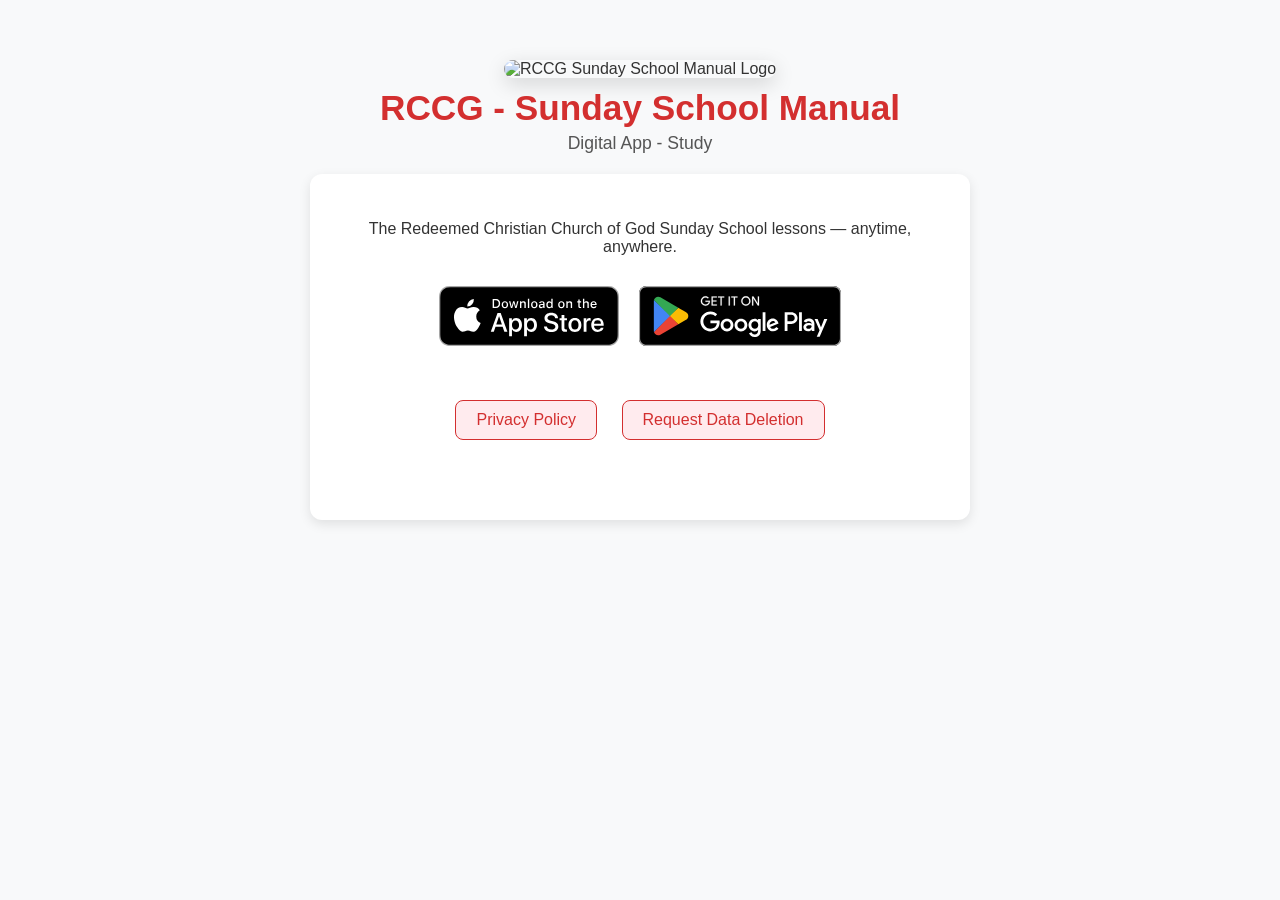
==== index.html @ d9889a67 "Update index.html" ====
<!DOCTYPE html>
<html lang="en">
<head>
  <meta charset="UTF-8" />
  <meta name="viewport" content="width=device-width, initial-scale=1.0"/>
  
  <meta property="og:title" content="RCCG - Sunday School Manual" />
  <meta property="og:description" content="Built for parishes." />
  <meta property="og:image" content="https://ofcsoftwaredevops.github.io/rccg-sunday-school/images/RCCG_sunday_school_manual_preview.jpg" />
  <meta property="og:url" content="https://ofcsoftwaredevops.github.io/rccg-sunday-school/" />
  <meta property="og:type" content="website" />
  
  <title>RCCG Sunday School Manual</title>
  <style>
    body {
      font-family: -apple-system, BlinkMacSystemFont, 'Segoe UI', Roboto, sans-serif;
      margin: 0;
      padding: 20px;
      background-color: #f8f9fa;
      color: #333;
      text-align: center;
    }
    .header {
      margin: 40px 0 20px;
    }
    h1 {
      color: #d32f2f; /* RCCG red-ish tone */
      margin: 10px 0 5px;
      font-size: 2.2em;
    }
    .subtitle {
      margin: 0;
      color: #555;
      font-size: 1.1em;
    }
    .container {
      max-width: 600px;
      margin: 0 auto;
      padding: 30px;
      background: white;
      border-radius: 12px;
      box-shadow: 0 4px 12px rgba(0,0,0,0.1);
    }
    .store-buttons {
      margin: 30px 0;
      display: flex;
      flex-wrap: wrap;
      justify-content: center;
      gap: 20px;
    }
    .store-btn {
      display: inline-block;
      text-decoration: none;
      transition: transform 0.15s;
    }
    .store-btn:hover {
      transform: translateY(-3px);
    }
    .store-btn img {
      height: 60px; /* Adjust as needed */
      width: auto;
    }
    .highlight {
      border: 2px solid #d32f2f;
      border-radius: 12px;
      padding: 12px;
      background-color: #ffebee;
      margin: 20px 0;
    }
    .note {
      font-size: 0.9em;
      color: #555;
      margin-top: 40px;
    }
  </style>
</head>
<body>
  <div class="header">
    <img
      src="https://play-lh.googleusercontent.com/8jpzRowBxzFIUQuptL-RrGonbKhzyoQ-vsHTBYc6lWSDocYgN5BoPwAXWWtgHmQtWlGGDCIG573fYaDG-pA2Uw=w480-h960-rw"
      alt="RCCG Sunday School Manual Logo"
      style="width: 160px; height: auto; border-radius: 12px; box-shadow: 0 6px 20px rgba(0,0,0,0.15);"
    >
    <h1>RCCG - Sunday School Manual</h1>
    <p class="subtitle">Digital App - Study</p>
  </div>

  <div class="container">
    <p>The Redeemed Christian Church of God Sunday School lessons — anytime, anywhere.</p>

    <div id="store-section" class="store-buttons">
      <!-- Buttons populated by JS -->
    </div>

    <div id="highlight-area"></div>

    <div style="margin: 40px 0; text-align: center;">
      <a href="privacy.html" class="store-btn" style="margin: 10px; padding: 10px 20px; background: #ffebee; border: 1px solid #d32f2f; border-radius: 8px; color: #d32f2f; text-decoration: none; font-weight: 500;">
        Privacy Policy
      </a>
      <a href="deletion-request.html" class="store-btn" style="margin: 10px; padding: 10px 20px; background: #ffebee; border: 1px solid #d32f2f; border-radius: 8px; color: #d32f2f; text-decoration: none; font-weight: 500;">
        Request Data Deletion
      </a>
    </div>

    <p class="note">
      <!--More information about the app and developer coming soon.<br>-->
    </p>
  </div>

  <script src="config.js"></script>  <!-- Make sure this file exists in the same folder -->
  <script>
    // Fallback if config.js fails to load
    const fallbackLinks = {
      playStore: {
        url: "https://play.google.com/store/apps/details?id=com.rccgsunday.schoolmanual",
        badge: "images/get-it-on-google-play.svg"
      },
      appStore: {
        url: "https://apps.apple.com/app/rccg-sunday-school-manual/id6759505007",
        badge: "images/download-on-app-store.svg"
      }
    };

    // Prefer config → fallback to local
    const playStoreLink = (typeof appLinks !== 'undefined' && appLinks.playStore?.url) ? appLinks.playStore.url : fallbackLinks.playStore.url;
    const appStoreLink  = (typeof appLinks !== 'undefined' && appLinks.appStore?.url)  ? appLinks.appStore.url  : fallbackLinks.appStore.url;
    
    const playStoreBadge = (typeof appLinks !== 'undefined' && appLinks.playStore?.badge) ? appLinks.playStore.badge : fallbackLinks.playStore.badge;
    const appStoreBadge  = (typeof appLinks !== 'undefined' && appLinks.appStore?.badge)  ? appLinks.appStore.badge  : fallbackLinks.appStore.badge;

    // Device detection
    const ua = navigator.userAgent || navigator.vendor || window.opera;
    const isIOS = /iPad|iPhone|iPod/.test(ua) && !window.MSStream;
    const isAndroid = /android/i.test(ua);

    const storeSection = document.getElementById("store-section");
    const highlightArea = document.getElementById("highlight-area");

    // Create buttons
    const btnAndroid = document.createElement("a");
    btnAndroid.href = playStoreLink;
    btnAndroid.target = "_blank";
    btnAndroid.className = "store-btn";
    btnAndroid.innerHTML = `<img src="${playStoreBadge}" alt="Get it on Google Play">`;

    const btnIOS = document.createElement("a");
    btnIOS.href = appStoreLink;
    btnIOS.target = "_blank";
    btnIOS.className = "store-btn";
    btnIOS.innerHTML = `<img src="${appStoreBadge}" alt="Download on the App Store">`;

    // Layout logic
    if (isIOS) {
      //highlightArea.innerHTML = `<div class="highlight"><strong>You're on iOS → Recommended:</strong></div>`;
      highlightArea.appendChild(btnIOS);
      storeSection.appendChild(btnAndroid);
    } else if (isAndroid) {
      //highlightArea.innerHTML = `<div class="highlight"><strong>You're on Android → Recommended:</strong></div>`;
      highlightArea.appendChild(btnAndroid);
      storeSection.appendChild(btnIOS);
    } else {
      storeSection.appendChild(btnIOS);
      storeSection.appendChild(btnAndroid);
    }

  </script>
</body>
</html>
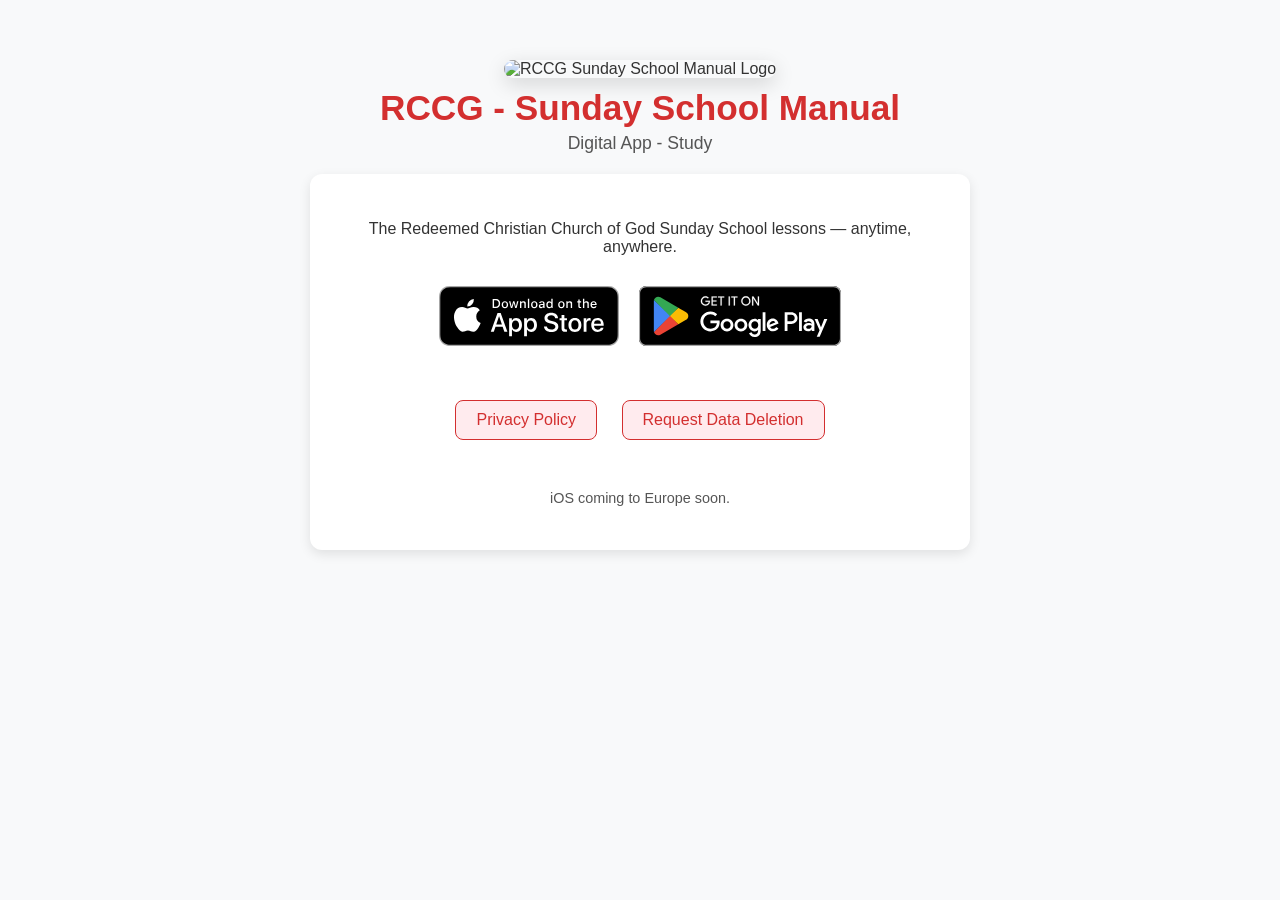
==== commit ed0a21d9: "Add note about iOS coming to Europe soon" ====
--- a/index.html
+++ b/index.html
@@ -104,6 +104,7 @@
     </div>
 
     <p class="note">
+      iOS coming to Europe soon.<br>
       <!--More information about the app and developer coming soon.<br>-->
     </p>
   </div>
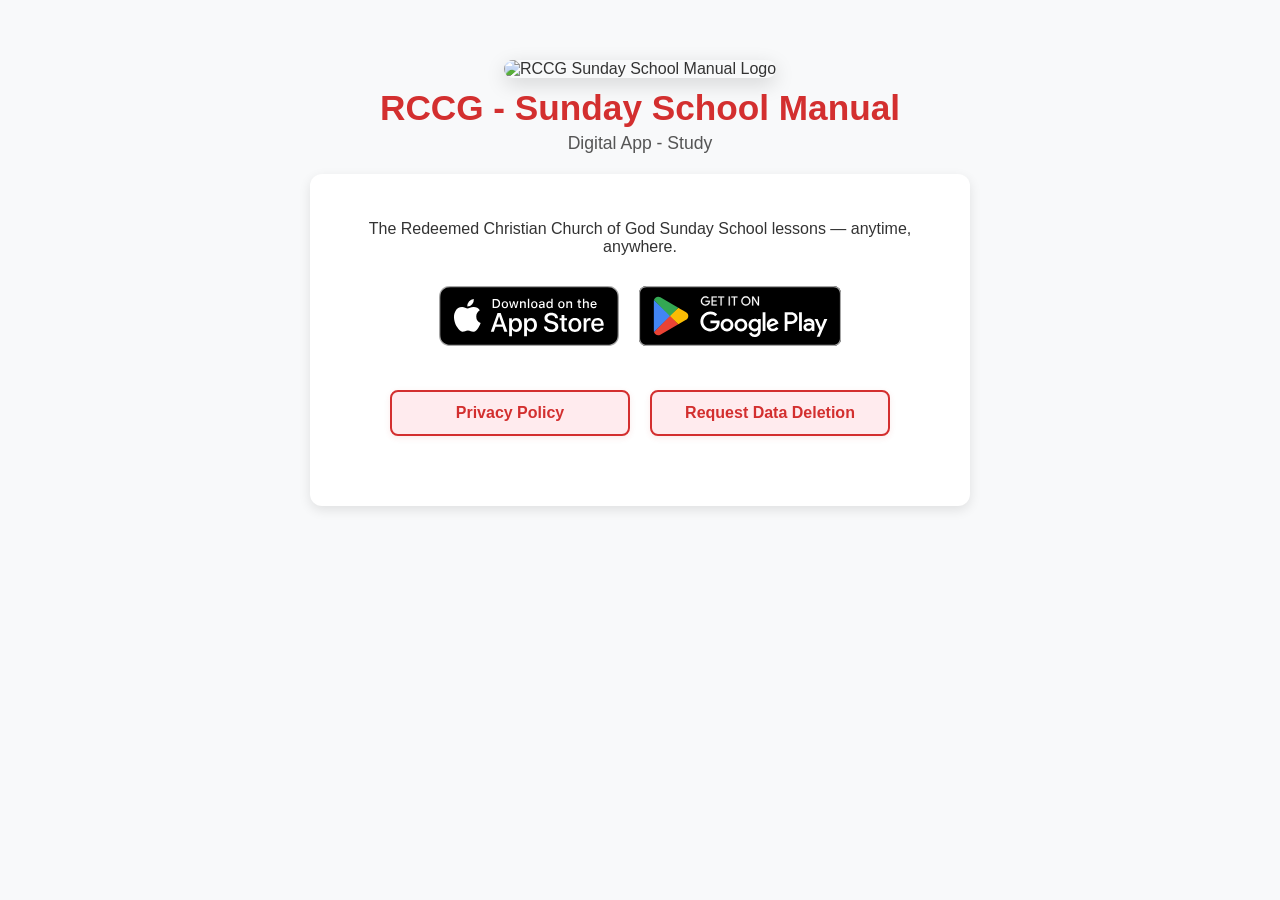
==== commit 29566a44: "Refactor legal buttons and styles in index.html" ====
--- a/index.html
+++ b/index.html
@@ -67,6 +67,44 @@
       background-color: #ffebee;
       margin: 20px 0;
     }
+
+    .legal-buttons {
+      display: flex;
+      justify-content: center;
+      gap: 20px;
+      margin: 40px 0;
+      max-width: 500px;             /* Optional: cap total width */
+      margin-left: auto;
+      margin-right: auto;
+    }
+    
+    .legal-btn {
+      flex: 1;                      /* Grow equally */
+      max-width: 240px;             /* Or set this to force same width */
+      display: inline-block;
+      padding: 12px 24px;           /* More comfortable tap area */
+      background-color: #ffebee;
+      border: 2px solid #d32f2f;    /* Slightly thicker for emphasis */
+      border-radius: 8px;
+      color: #d32f2f;
+      text-decoration: none;
+      font-weight: 600;             /* Bolder text */
+      font-size: 1rem;
+      text-align: center;
+      transition: all 0.2s ease;    /* Smooth hover */
+      box-shadow: 0 2px 6px rgba(211, 47, 47, 0.1); /* Subtle shadow for depth */
+    }
+    
+    .legal-btn:hover {
+      background-color: #ffcdd2;
+      transform: translateY(-2px);
+      box-shadow: 0 4px 12px rgba(211, 47, 47, 0.2);
+    }
+    
+    .legal-btn:active {
+      transform: translateY(0);
+      box-shadow: 0 1px 4px rgba(211, 47, 47, 0.15);
+    }
     .note {
       font-size: 0.9em;
       color: #555;
@@ -94,17 +132,13 @@
 
     <div id="highlight-area"></div>
 
-    <div style="margin: 40px 0; text-align: center;">
-      <a href="privacy.html" class="store-btn" style="margin: 10px; padding: 10px 20px; background: #ffebee; border: 1px solid #d32f2f; border-radius: 8px; color: #d32f2f; text-decoration: none; font-weight: 500;">
-        Privacy Policy
-      </a>
-      <a href="deletion-request.html" class="store-btn" style="margin: 10px; padding: 10px 20px; background: #ffebee; border: 1px solid #d32f2f; border-radius: 8px; color: #d32f2f; text-decoration: none; font-weight: 500;">
-        Request Data Deletion
-      </a>
+    <div class="legal-buttons">
+      <a href="privacy.html" class="legal-btn">Privacy Policy</a>
+      <a href="deletion-request.html" class="legal-btn">Request Data Deletion</a>
     </div>
 
     <p class="note">
-      iOS coming to Europe soon.<br>
+      <!--iOS coming to Europe soon.<br>-->
       <!--More information about the app and developer coming soon.<br>-->
     </p>
   </div>
@@ -153,11 +187,9 @@
 
     // Layout logic
     if (isIOS) {
-      //highlightArea.innerHTML = `<div class="highlight"><strong>You're on iOS → Recommended:</strong></div>`;
       highlightArea.appendChild(btnIOS);
       storeSection.appendChild(btnAndroid);
     } else if (isAndroid) {
-      //highlightArea.innerHTML = `<div class="highlight"><strong>You're on Android → Recommended:</strong></div>`;
       highlightArea.appendChild(btnAndroid);
       storeSection.appendChild(btnIOS);
     } else {
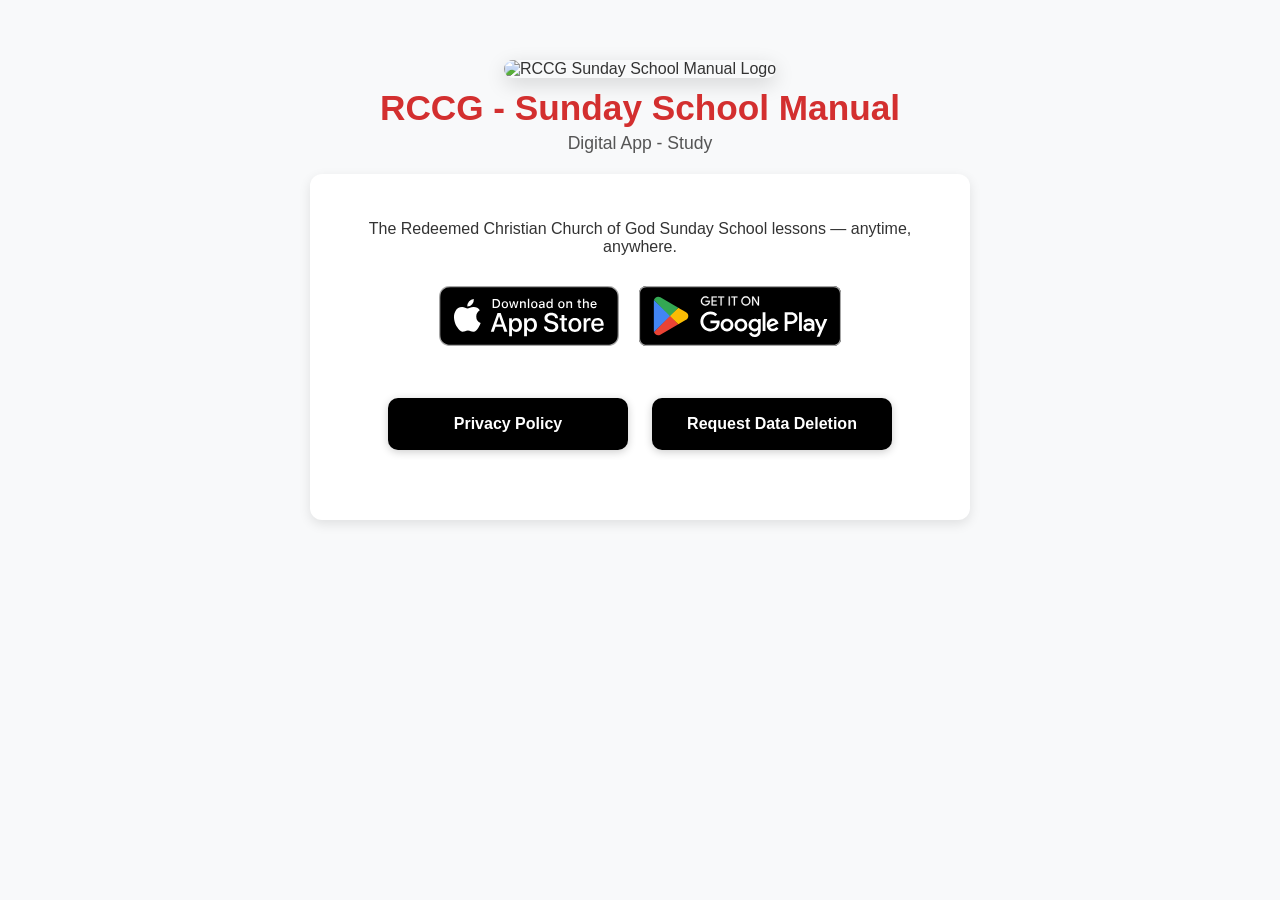
==== commit e23f736d: "Refactor legal button styles and layout Updated styling for legal buttons, including layout adjustme" ====
--- a/index.html
+++ b/index.html
@@ -71,39 +71,45 @@
     .legal-buttons {
       display: flex;
       justify-content: center;
-      gap: 20px;
-      margin: 40px 0;
-      max-width: 500px;             /* Optional: cap total width */
-      margin-left: auto;
-      margin-right: auto;
+      gap: 24px;               /* space between them */
+      margin: 48px 0 32px;
+      flex-wrap: wrap;         /* stack on very narrow screens */
     }
     
     .legal-btn {
-      flex: 1;                      /* Grow equally */
-      max-width: 240px;             /* Or set this to force same width */
-      display: inline-block;
-      padding: 12px 24px;           /* More comfortable tap area */
-      background-color: #ffebee;
-      border: 2px solid #d32f2f;    /* Slightly thicker for emphasis */
-      border-radius: 8px;
-      color: #d32f2f;
+      display: inline-flex;    /* better centering */
+      align-items: center;
+      justify-content: center;
+      width: 240px;            /* fixed width – adjust if needed, e.g. 220px or 260px */
+      height: 52px;            /* fixed height – good tap target */
+      background-color: #000000; /* pure black */
+      color: #ffffff;          /* white text */
+      font-weight: 600;
+      font-size: 1rem;
       text-decoration: none;
-      font-weight: 600;             /* Bolder text */
-      font-size: 1rem;
+      border-radius: 10px;     /* modern subtle round */
+      transition: all 0.2s ease;
+      box-shadow: 0 2px 8px rgba(0, 0, 0, 0.2); /* light depth */
       text-align: center;
-      transition: all 0.2s ease;    /* Smooth hover */
-      box-shadow: 0 2px 6px rgba(211, 47, 47, 0.1); /* Subtle shadow for depth */
     }
     
     .legal-btn:hover {
-      background-color: #ffcdd2;
+      background-color: #1a1a1a; /* slightly lighter black on hover */
       transform: translateY(-2px);
-      box-shadow: 0 4px 12px rgba(211, 47, 47, 0.2);
+      box-shadow: 0 6px 16px rgba(0, 0, 0, 0.3);
     }
     
     .legal-btn:active {
       transform: translateY(0);
-      box-shadow: 0 1px 4px rgba(211, 47, 47, 0.15);
+      box-shadow: 0 2px 6px rgba(0, 0, 0, 0.25);
+    }
+    
+    /* Optional: if you prefer dark grey instead of pure black */
+    .legal-btn.grey {
+      background-color: #222222;
+    }
+    .legal-btn.grey:hover {
+      background-color: #333333;
     }
     .note {
       font-size: 0.9em;
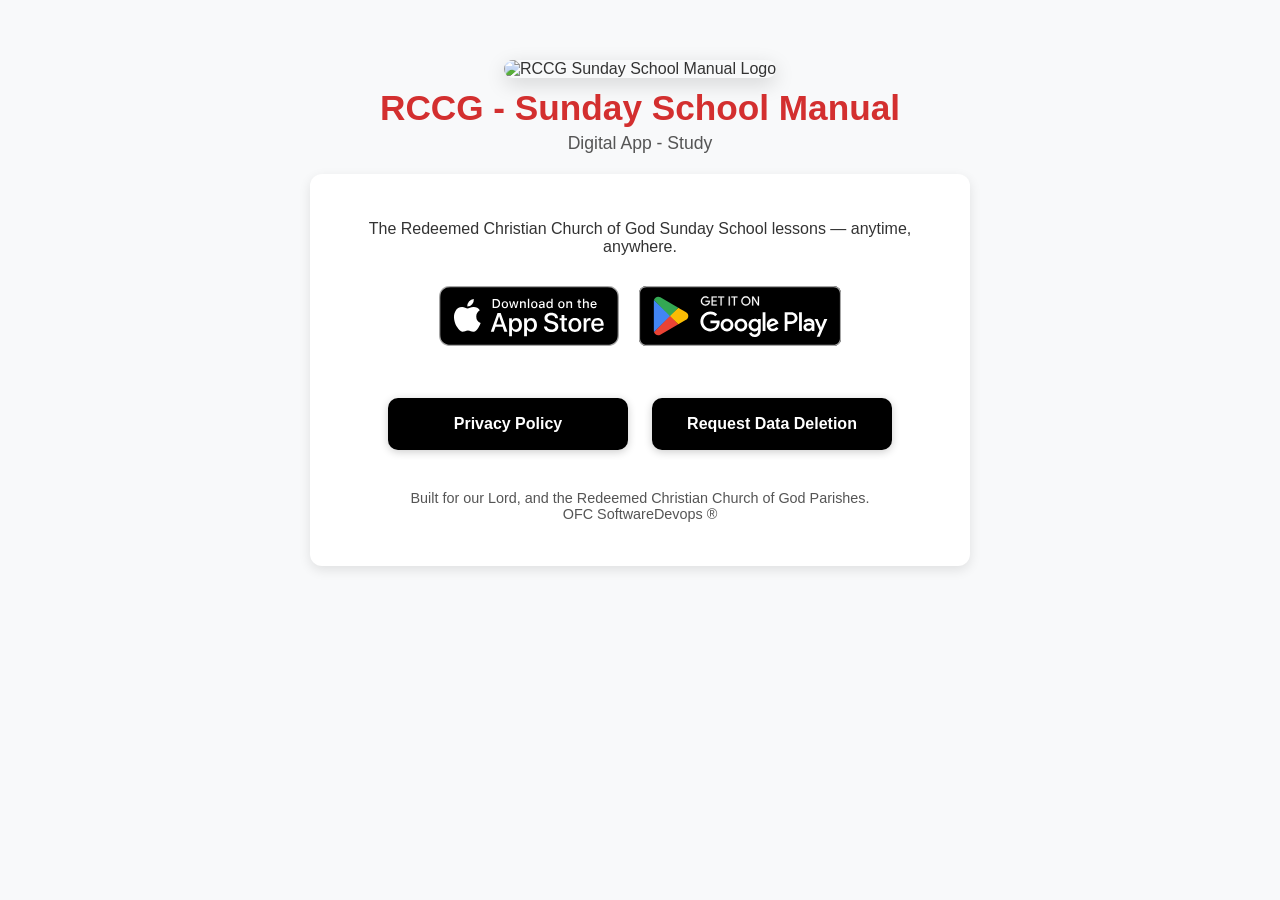
==== commit 92290502: "Update footer note in index.html" ====
--- a/index.html
+++ b/index.html
@@ -144,7 +144,8 @@
     </div>
 
     <p class="note">
-      <!--iOS coming to Europe soon.<br>-->
+      Built for our Lord, and the Redeemed Christian Church of God Parishes.<br>
+      OFC SoftwareDevops ®<br>
       <!--More information about the app and developer coming soon.<br>-->
     </p>
   </div>
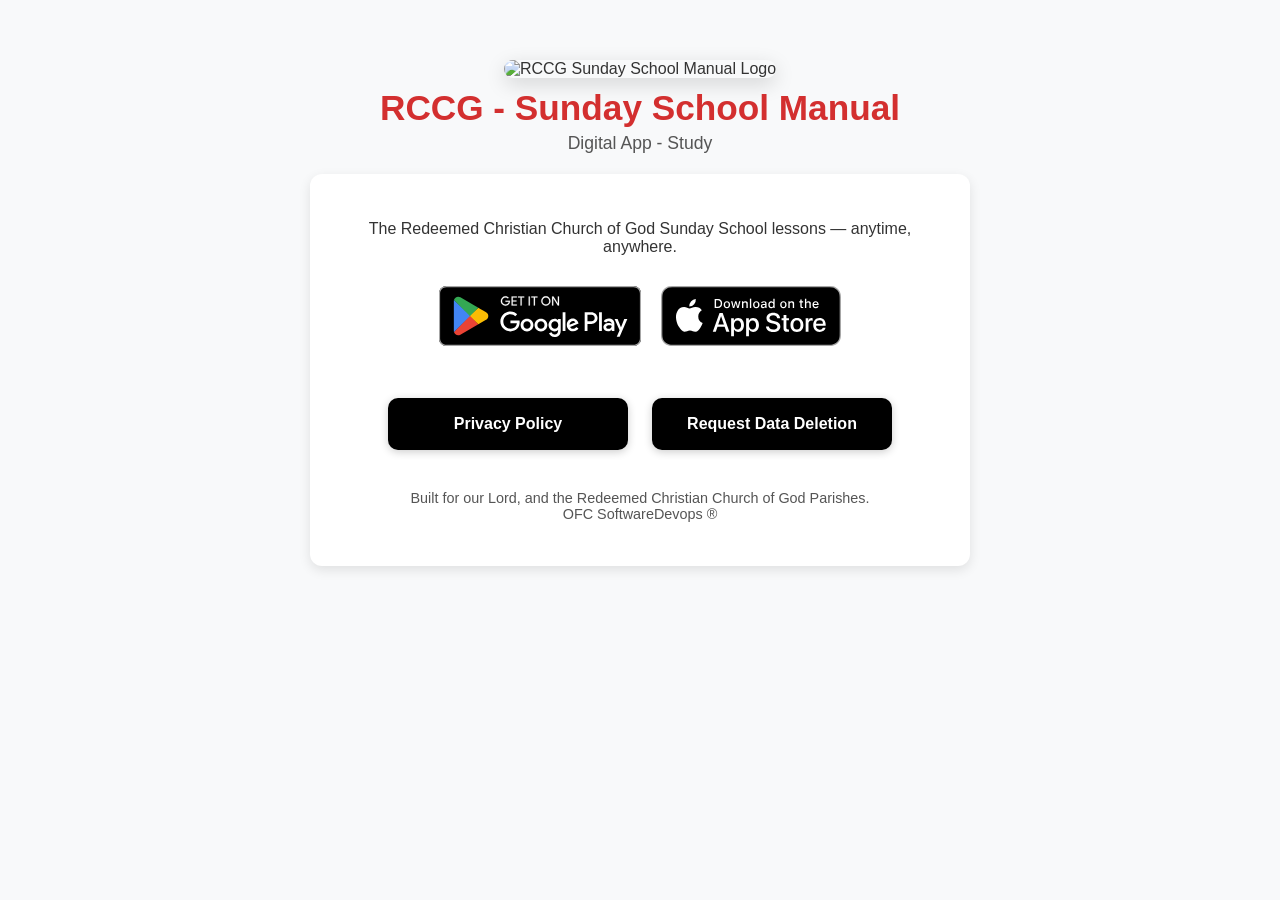
==== commit 5a72f644: "Update index.html" ====
--- a/index.html
+++ b/index.html
@@ -152,24 +152,16 @@
 
   <script src="config.js"></script>  <!-- Make sure this file exists in the same folder -->
   <script>
-    // Fallback if config.js fails to load
-    const fallbackLinks = {
-      playStore: {
-        url: "https://play.google.com/store/apps/details?id=com.rccgsunday.schoolmanual",
-        badge: "images/get-it-on-google-play.svg"
-      },
-      appStore: {
-        url: "https://apps.apple.com/app/rccg-sunday-school-manual/id6759505007",
-        badge: "images/download-on-app-store.svg"
-      }
-    };
-
-    // Prefer config → fallback to local
-    const playStoreLink = (typeof appLinks !== 'undefined' && appLinks.playStore?.url) ? appLinks.playStore.url : fallbackLinks.playStore.url;
-    const appStoreLink  = (typeof appLinks !== 'undefined' && appLinks.appStore?.url)  ? appLinks.appStore.url  : fallbackLinks.appStore.url;
-    
-    const playStoreBadge = (typeof appLinks !== 'undefined' && appLinks.playStore?.badge) ? appLinks.playStore.badge : fallbackLinks.playStore.badge;
-    const appStoreBadge  = (typeof appLinks !== 'undefined' && appLinks.appStore?.badge)  ? appLinks.appStore.badge  : fallbackLinks.appStore.badge;
+  (() => {
+    if (!window.appConfig) {
+      console.error("config.js failed to load");
+      return;
+    }
+  
+    const {
+      playStore,
+      appStore
+    } = window.appConfig.stores;
 
     // Device detection
     const ua = navigator.userAgent || navigator.vendor || window.opera;
@@ -179,31 +171,46 @@
     const storeSection = document.getElementById("store-section");
     const highlightArea = document.getElementById("highlight-area");
 
-    // Create buttons
-    const btnAndroid = document.createElement("a");
-    btnAndroid.href = playStoreLink;
-    btnAndroid.target = "_blank";
-    btnAndroid.className = "store-btn";
-    btnAndroid.innerHTML = `<img src="${playStoreBadge}" alt="Get it on Google Play">`;
-
-    const btnIOS = document.createElement("a");
-    btnIOS.href = appStoreLink;
-    btnIOS.target = "_blank";
-    btnIOS.className = "store-btn";
-    btnIOS.innerHTML = `<img src="${appStoreBadge}" alt="Download on the App Store">`;
-
-    // Layout logic
-    if (isIOS) {
-      highlightArea.appendChild(btnIOS);
-      storeSection.appendChild(btnAndroid);
-    } else if (isAndroid) {
-      highlightArea.appendChild(btnAndroid);
-      storeSection.appendChild(btnIOS);
+    function createStoreButton(url, badge, altText) {
+      const anchor = document.createElement("a");
+  
+      anchor.href = url;
+      anchor.target = "_blank";
+      anchor.rel = "noopener noreferrer";
+      anchor.className = "store-btn";
+  
+      const image = document.createElement("img");
+      image.src = badge;
+      image.alt = altText;
+  
+      anchor.appendChild(image);
+  
+      return anchor;
+    }
+  
+    const androidButton = createStoreButton(
+      playStore.url,
+      playStore.badge,
+      "Get it on Google Play"
+    );
+  
+    const iosButton = createStoreButton(
+      appStore.url,
+      appStore.badge,
+      "Download on the App Store"
+    );
+  
+    if (isAndroid) {
+      highlightArea.appendChild(androidButton);
+      storeSection.appendChild(iosButton);
+    } else if (isIOS) {
+      highlightArea.appendChild(iosButton);
+      storeSection.appendChild(androidButton);
     } else {
-      storeSection.appendChild(btnIOS);
-      storeSection.appendChild(btnAndroid);
-    }
-
+      storeSection.appendChild(androidButton);
+      storeSection.appendChild(iosButton);
+    }
+  })();
   </script>
 </body>
 </html>
